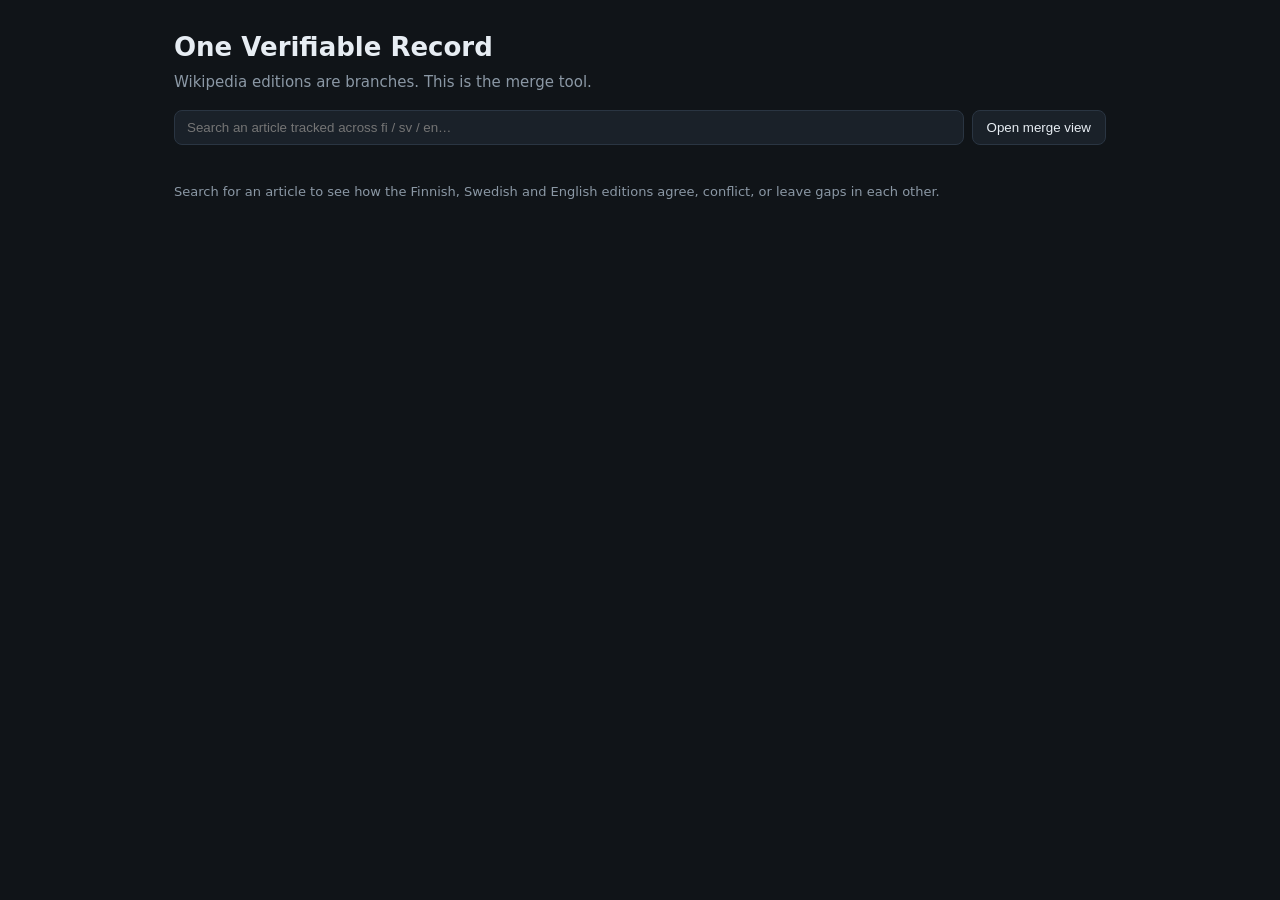
==== web/index.html @ 5ed77d6c "First commit" ====
<!doctype html>
<html lang="en">
<head>
  <meta charset="utf-8">
  <meta name="viewport" content="width=device-width, initial-scale=1">
  <title>One Verifiable Record</title>
  <link rel="stylesheet" href="styles.css">
</head>
<body>
  <header>
    <h1>One Verifiable Record</h1>
    <p class="tagline">Wikipedia editions are branches. This is the merge tool.</p>
    <form id="search-form">
      <input id="search-input" placeholder="Search an article tracked across fi / sv / en…" autocomplete="off">
      <button type="submit">Open merge view</button>
    </form>
  </header>

  <main>
    <section id="article-picker">
      <p class="muted">Search for an article to see how the Finnish, Swedish and English
      editions agree, conflict, or leave gaps in each other.</p>
      <div id="results" class="results"></div>
    </section>

    <section id="merge-view" hidden>
      <div id="merge-header"></div>
      <div id="clusters"></div>
      <section id="suggestions" hidden></section>

      <section id="qa">
        <h2>Ask this article</h2>
        <form id="qa-form">
          <input id="qa-input" placeholder="e.g. What birth date do the editions give?" autocomplete="off">
          <button type="submit">Ask</button>
        </form>
        <div id="qa-answer"></div>
      </section>
    </section>
  </main>

  <dialog id="modal">
    <div id="modal-body"></div>
    <button id="modal-close">Close</button>
  </dialog>

  <script src="app.js"></script>
</body>
</html>
---- web/styles.css ----
:root {
  --bg: #101418;
  --panel: #1a2129;
  --border: #2a3542;
  --text: #e7edf3;
  --muted: #8b98a5;
  --accent: #4da3ff;
  --ok: #2f9e63;
  --warn: #d9a441;
  --bad: #e0564b;
}

* { box-sizing: border-box; }
body {
  margin: 0;
  font: 15px/1.5 system-ui, -apple-system, "Segoe UI", sans-serif;
  background: var(--bg);
  color: var(--text);
}
header { padding: 28px 24px 8px; max-width: 980px; margin: 0 auto; }
main { padding: 16px 24px 64px; max-width: 980px; margin: 0 auto; }
h1 { margin: 0 0 4px; font-size: 26px; }
h2 { margin: 24px 0 8px; font-size: 19px; }
.tagline { color: var(--muted); margin: 0 0 16px; }

#search-form, #qa-form { display: flex; gap: 8px; }
#search-input, #qa-input {
  flex: 1; padding: 9px 12px; border-radius: 8px;
  border: 1px solid var(--border); background: var(--panel); color: var(--text);
}
button {
  padding: 9px 14px; border-radius: 8px; border: 1px solid var(--border);
  background: var(--panel); color: var(--text); cursor: pointer;
}
button:hover { border-color: var(--accent); }
.toolbar { margin: 8px 0 16px; }

.muted { color: var(--muted); font-size: 13px; }
.results { display: flex; flex-direction: column; gap: 6px; }
.result {
  text-align: left; display: flex; justify-content: space-between; gap: 12px;
  padding: 10px 12px;
}

.cluster {
  border: 1px solid var(--border); border-left-width: 4px;
  border-radius: 10px; padding: 12px 14px; margin: 10px 0;
  background: var(--panel);
}
.cluster.conflict { border-left-color: var(--bad); }
.cluster.gap { border-left-color: var(--warn); }
.cluster.agree { border-left-color: var(--ok); }
.cluster > header { display: flex; align-items: center; gap: 10px; margin-bottom: 8px; }

.badge {
  font-size: 12px; font-weight: 700; padding: 2px 10px;
  border-radius: 999px; text-transform: uppercase; letter-spacing: 0.4px;
}
.badge.conflict { background: rgba(224, 86, 75, 0.16); color: var(--bad); }
.badge.gap { background: rgba(217, 164, 65, 0.16); color: var(--warn); }
.badge.agree { background: rgba(47, 158, 99, 0.16); color: var(--ok); }

.claim-grid { display: grid; grid-template-columns: repeat(auto-fit, minmax(240px, 1fr)); gap: 10px; }
.claim {
  border: 1px solid var(--border); border-radius: 8px; padding: 10px 12px;
  background: rgba(255, 255, 255, 0.02);
}
.claim .lang { font-weight: 700; color: var(--accent); margin-right: 8px; }
.claim p { margin: 6px 0; }
.claim .muted { display: block; margin-bottom: 6px; }

.links .verdict { margin: 6px 0 0; font-size: 14px; }
.verdict.contradicted b { color: var(--bad); }
.verdict.supported b { color: var(--ok); }
.verdict.definition_mismatch b, .verdict.unverifiable b { color: var(--warn); }

.draft { margin: 12px 0; }
.draft pre {
  white-space: pre-wrap; background: rgba(255, 255, 255, 0.03);
  border: 1px solid var(--border); border-radius: 8px; padding: 10px 12px;
}

#qa { margin-top: 40px; }
#qa-answer { margin-top: 10px; }
.citations { padding-left: 18px; font-size: 13px; }
.citations a { color: var(--accent); text-decoration: none; }
.citations a:hover { text-decoration: underline; }

dialog {
  background: var(--panel); color: var(--text);
  border: 1px solid var(--border); border-radius: 12px;
  max-width: 720px; width: 90%;
}
dialog::backdrop { background: rgba(0, 0, 0, 0.6); }
dialog table { width: 100%; border-collapse: collapse; font-size: 13px; }
dialog th, dialog td { text-align: left; padding: 6px 8px; border-bottom: 1px solid var(--border); }
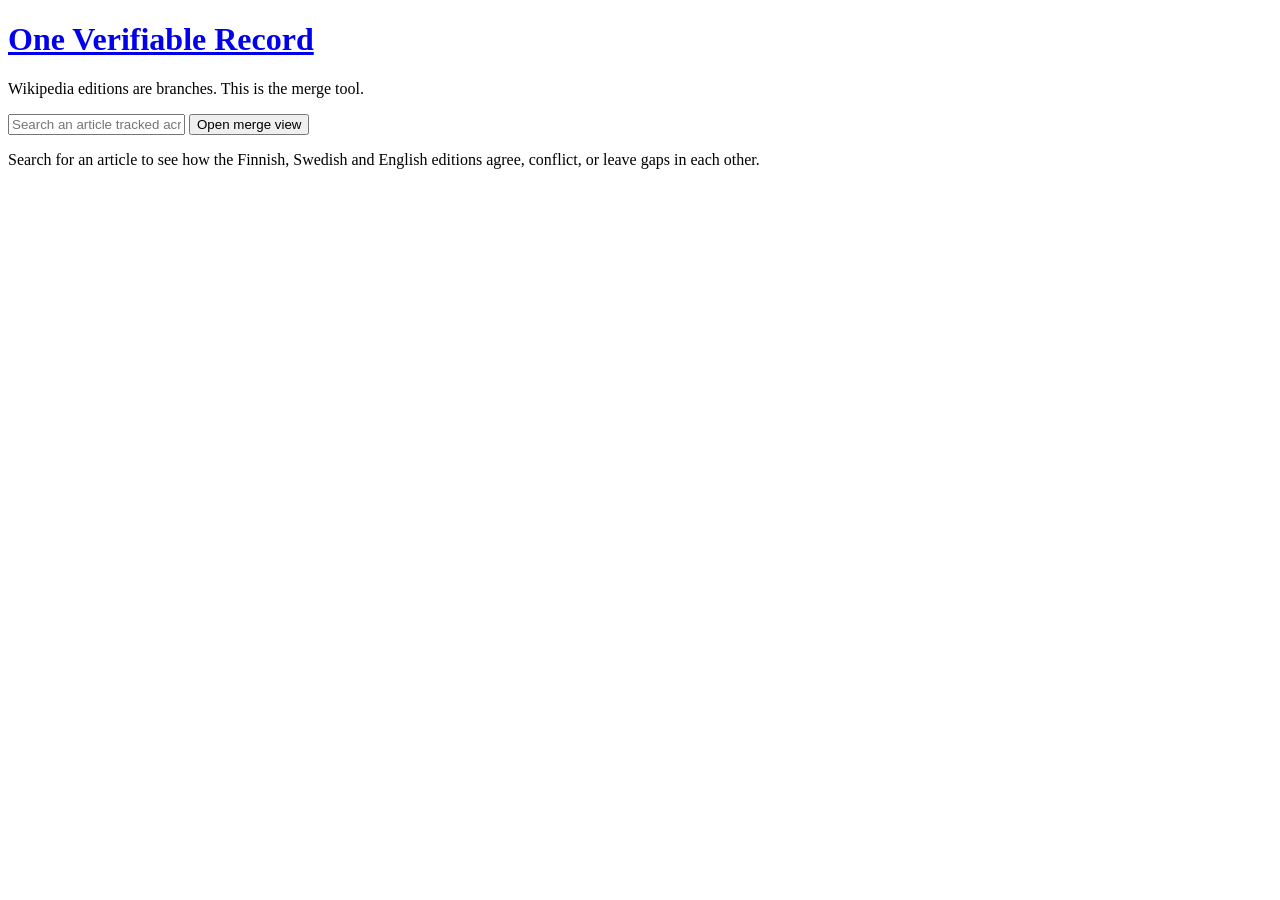
==== commit e59a43ac: "Scaffold modular frontend, API contract and assumptions log Co-Authored-By: Claude Opus 5.5 <noreply" ====
--- a/web/index.html
+++ b/web/index.html
@@ -4,14 +4,19 @@
   <meta charset="utf-8">
   <meta name="viewport" content="width=device-width, initial-scale=1">
   <title>One Verifiable Record</title>
-  <link rel="stylesheet" href="styles.css">
+  <link rel="stylesheet" href="/css/base.css">
+  <link rel="stylesheet" href="/css/merge.css">
+  <link rel="stylesheet" href="/css/panels.css">
 </head>
 <body>
-  <header>
-    <h1>One Verifiable Record</h1>
-    <p class="tagline">Wikipedia editions are branches. This is the merge tool.</p>
-    <form id="search-form">
-      <input id="search-input" placeholder="Search an article tracked across fi / sv / en…" autocomplete="off">
+  <header id="app-header">
+    <div class="brand">
+      <a href="#/" class="home-link"><h1>One Verifiable Record</h1></a>
+      <p class="tagline">Wikipedia editions are branches. This is the merge tool.</p>
+    </div>
+    <div id="reviewer-slot"></div>
+    <form id="search-form" role="search">
+      <input id="search-input" placeholder="Search an article tracked across fi / sv / en…" autocomplete="off" aria-label="Search articles">
       <button type="submit">Open merge view</button>
     </form>
   </header>
@@ -20,30 +25,24 @@
     <section id="article-picker">
       <p class="muted">Search for an article to see how the Finnish, Swedish and English
       editions agree, conflict, or leave gaps in each other.</p>
-      <div id="results" class="results"></div>
+      <div id="results" class="results" role="listbox"></div>
     </section>
 
     <section id="merge-view" hidden>
       <div id="merge-header"></div>
+      <div id="summary-bar"></div>
+      <div id="filters"></div>
+      <div id="recheck-banner" hidden></div>
       <div id="clusters"></div>
-      <section id="suggestions" hidden></section>
-
-      <section id="qa">
-        <h2>Ask this article</h2>
-        <form id="qa-form">
-          <input id="qa-input" placeholder="e.g. What birth date do the editions give?" autocomplete="off">
-          <button type="submit">Ask</button>
-        </form>
-        <div id="qa-answer"></div>
-      </section>
+      <section id="suggestions"></section>
+      <section id="qa"></section>
     </section>
   </main>
 
-  <dialog id="modal">
-    <div id="modal-body"></div>
-    <button id="modal-close">Close</button>
-  </dialog>
+  <dialog id="history-dialog"></dialog>
+  <dialog id="help-dialog"></dialog>
+  <div id="toasts" aria-live="polite"></div>
 
-  <script src="app.js"></script>
+  <script type="module" src="/js/main.js"></script>
 </body>
 </html>
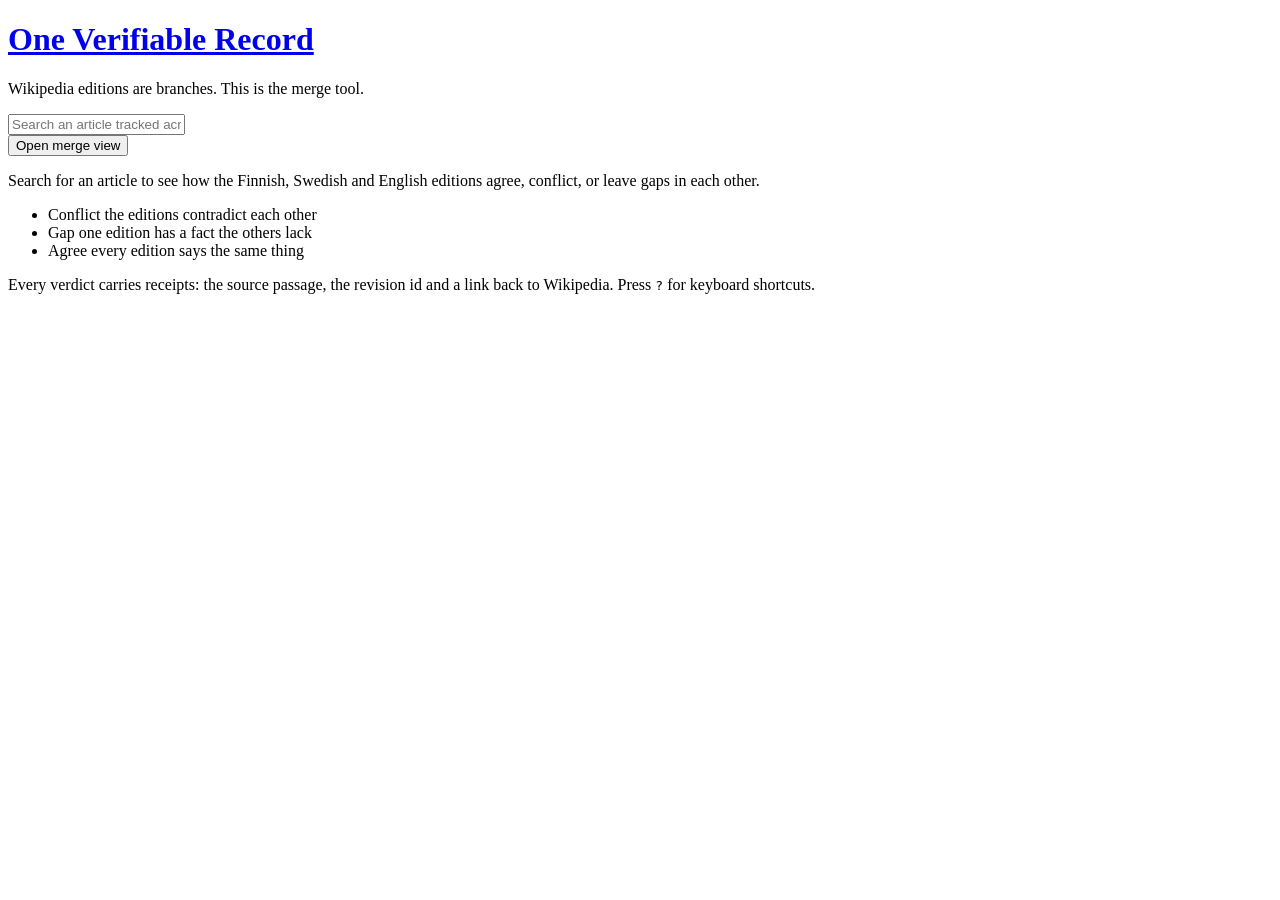
==== commit 136a9a43: "Interactive merge view, review→re-check flow, SVT timeline, patch export - server: re-check endpoint" ====
--- a/web/index.html
+++ b/web/index.html
@@ -8,7 +8,7 @@
   <link rel="stylesheet" href="/css/merge.css">
   <link rel="stylesheet" href="/css/panels.css">
 </head>
-<body>
+<body data-route="picker">
   <header id="app-header">
     <div class="brand">
       <a href="#/" class="home-link"><h1>One Verifiable Record</h1></a>
@@ -16,16 +16,25 @@
     </div>
     <div id="reviewer-slot"></div>
     <form id="search-form" role="search">
-      <input id="search-input" placeholder="Search an article tracked across fi / sv / en…" autocomplete="off" aria-label="Search articles">
+      <div class="search-box">
+        <input id="search-input" placeholder="Search an article tracked across fi / sv / en… (press /)" autocomplete="off" spellcheck="false" aria-label="Search articles">
+        <div id="results" class="results" role="listbox" aria-label="Matching articles" hidden></div>
+      </div>
       <button type="submit">Open merge view</button>
     </form>
   </header>
 
-  <main>
+  <main id="main">
     <section id="article-picker">
       <p class="muted">Search for an article to see how the Finnish, Swedish and English
       editions agree, conflict, or leave gaps in each other.</p>
-      <div id="results" class="results" role="listbox"></div>
+      <ul class="legend">
+        <li><span class="badge conflict">Conflict</span> the editions contradict each other</li>
+        <li><span class="badge gap">Gap</span> one edition has a fact the others lack</li>
+        <li><span class="badge agree">Agree</span> every edition says the same thing</li>
+      </ul>
+      <p class="muted">Every verdict carries receipts: the source passage, the revision id and a
+      link back to Wikipedia. Press <kbd>?</kbd> for keyboard shortcuts.</p>
     </section>
 
     <section id="merge-view" hidden>
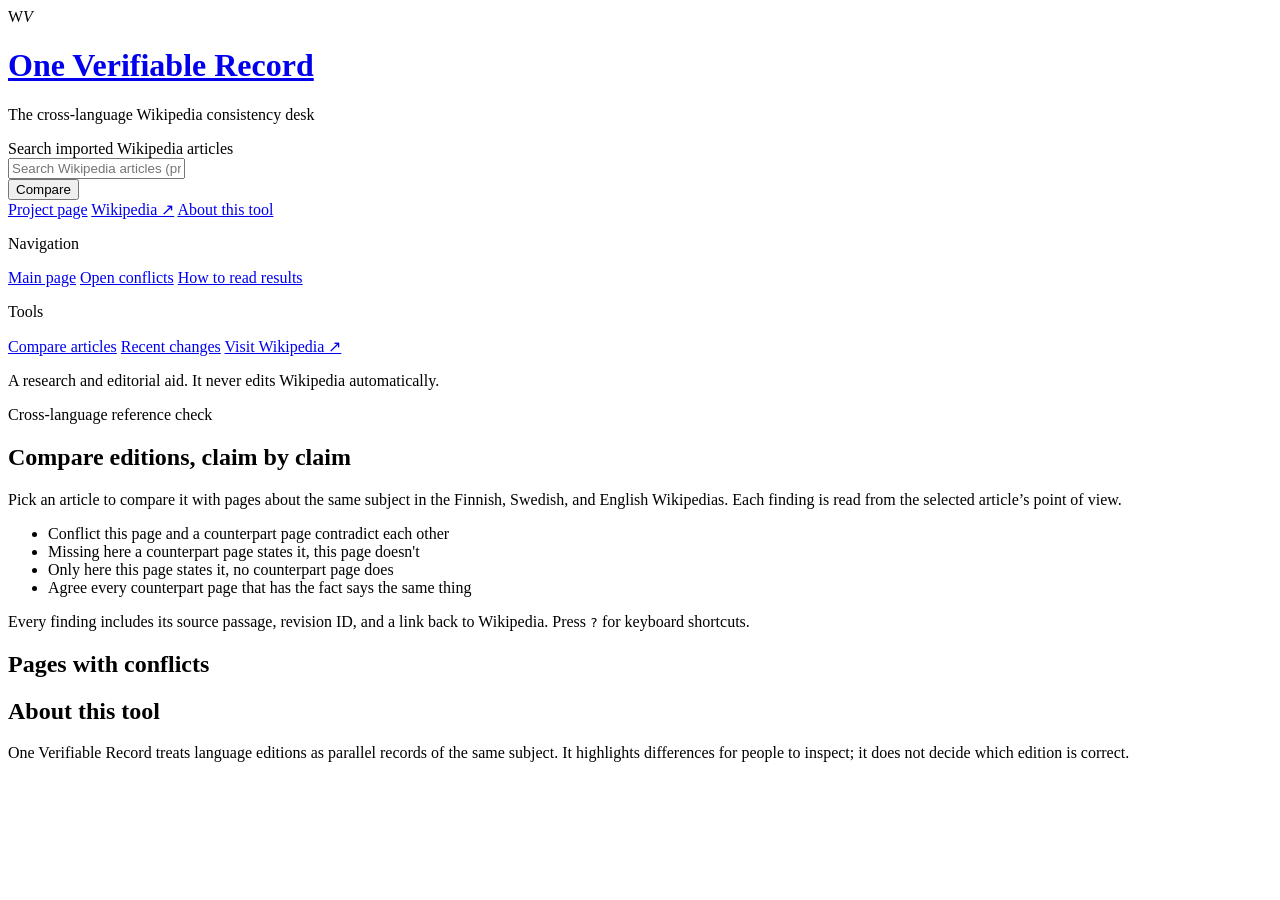
==== commit 32af55dd: "Complete web frontend with merge view, review, and interactivity - Add web/js/landing.js: Landing pa" ====
--- a/web/index.html
+++ b/web/index.html
@@ -3,46 +3,76 @@
 <head>
   <meta charset="utf-8">
   <meta name="viewport" content="width=device-width, initial-scale=1">
-  <title>One Verifiable Record</title>
+  <title>One Verifiable Record — Wikipedia consistency desk</title>
   <link rel="stylesheet" href="/css/base.css">
   <link rel="stylesheet" href="/css/merge.css">
   <link rel="stylesheet" href="/css/panels.css">
 </head>
-<body data-route="picker">
+<body data-route="landing">
   <header id="app-header">
+    <div class="wordmark" aria-hidden="true"><span>W</span><i>V</i></div>
     <div class="brand">
       <a href="#/" class="home-link"><h1>One Verifiable Record</h1></a>
-      <p class="tagline">Wikipedia editions are branches. This is the merge tool.</p>
+      <p class="tagline">The cross-language Wikipedia consistency desk</p>
     </div>
-    <div id="reviewer-slot"></div>
+    <div class="account-area"><div id="reviewer-slot"></div></div>
     <form id="search-form" role="search">
+      <label class="sr-only" for="search-input">Search imported Wikipedia articles</label>
       <div class="search-box">
-        <input id="search-input" placeholder="Search an article tracked across fi / sv / en… (press /)" autocomplete="off" spellcheck="false" aria-label="Search articles">
-        <div id="results" class="results" role="listbox" aria-label="Matching articles" hidden></div>
+        <input id="search-input" placeholder="Search Wikipedia articles (press /)" autocomplete="off" spellcheck="false" aria-label="Search pages by title" aria-expanded="false">
+        <div id="results" class="results" role="listbox" aria-label="Matching pages" hidden></div>
       </div>
-      <button type="submit">Open merge view</button>
+      <button type="submit" class="search-submit">Compare</button>
     </form>
+    <nav class="page-tabs" aria-label="Project navigation">
+      <a class="active" href="#/">Project page</a>
+      <a href="https://www.wikipedia.org/" target="_blank" rel="noopener">Wikipedia ↗</a>
+      <a href="#about">About this tool</a>
+    </nav>
   </header>
 
+  <div class="wiki-layout">
+    <aside class="wiki-rail" aria-label="Project navigation">
+      <nav>
+        <p class="rail-label">Navigation</p>
+        <a href="#/">Main page</a>
+        <a href="#conflicted-title">Open conflicts</a>
+        <a href="#about">How to read results</a>
+        <p class="rail-label">Tools</p>
+        <a href="#/">Compare articles</a>
+        <a href="#/">Recent changes</a>
+        <a href="https://www.wikipedia.org/" target="_blank" rel="noopener">Visit Wikipedia ↗</a>
+      </nav>
+      <p class="rail-note">A research and editorial aid. It never edits Wikipedia automatically.</p>
+    </aside>
   <main id="main">
-    <section id="article-picker">
-      <p class="muted">Search for an article to see how the Finnish, Swedish and English
-      editions agree, conflict, or leave gaps in each other.</p>
+    <section id="landing">
+      <div class="article-lead">
+        <p class="page-kicker">Cross-language reference check</p>
+        <h2>Compare editions, claim by claim</h2>
+        <p>Pick an article to compare it with pages about the same subject in the Finnish, Swedish, and English Wikipedias. Each finding is read from the selected article’s point of view.</p>
+      </div>
       <ul class="legend">
-        <li><span class="badge conflict">Conflict</span> the editions contradict each other</li>
-        <li><span class="badge gap">Gap</span> one edition has a fact the others lack</li>
-        <li><span class="badge agree">Agree</span> every edition says the same thing</li>
+        <li><span class="badge conflict">Conflict</span> this page and a counterpart page contradict each other</li>
+        <li><span class="badge missing_here">Missing here</span> a counterpart page states it, this page doesn't</li>
+        <li><span class="badge only_here">Only here</span> this page states it, no counterpart page does</li>
+        <li><span class="badge agree">Agree</span> every counterpart page that has the fact says the same thing</li>
       </ul>
-      <p class="muted">Every verdict carries receipts: the source passage, the revision id and a
-      link back to Wikipedia. Press <kbd>?</kbd> for keyboard shortcuts.</p>
+      <p class="editorial-note">Every finding includes its source passage, revision ID, and a link back to Wikipedia. Press <kbd>?</kbd> for keyboard shortcuts.</p>
+      <h2 id="conflicted-title">Pages with conflicts</h2>
+      <div id="conflicted-pages" aria-labelledby="conflicted-title"></div>
+      <section id="about" class="about-box" aria-labelledby="about-title">
+        <h2 id="about-title">About this tool</h2>
+        <p>One Verifiable Record treats language editions as parallel records of the same subject. It highlights differences for people to inspect; it does not decide which edition is correct.</p>
+      </section>
     </section>
 
-    <section id="merge-view" hidden>
-      <div id="merge-header"></div>
+    <section id="compare-view" hidden>
+      <div id="compare-header"></div>
       <div id="summary-bar"></div>
       <div id="filters"></div>
       <div id="recheck-banner" hidden></div>
-      <div id="clusters"></div>
+      <div id="rows"></div>
       <section id="suggestions"></section>
       <section id="qa"></section>
     </section>
@@ -52,6 +82,8 @@
   <dialog id="help-dialog"></dialog>
   <div id="toasts" aria-live="polite"></div>
 
+  </div>
+
   <script type="module" src="/js/main.js"></script>
 </body>
 </html>
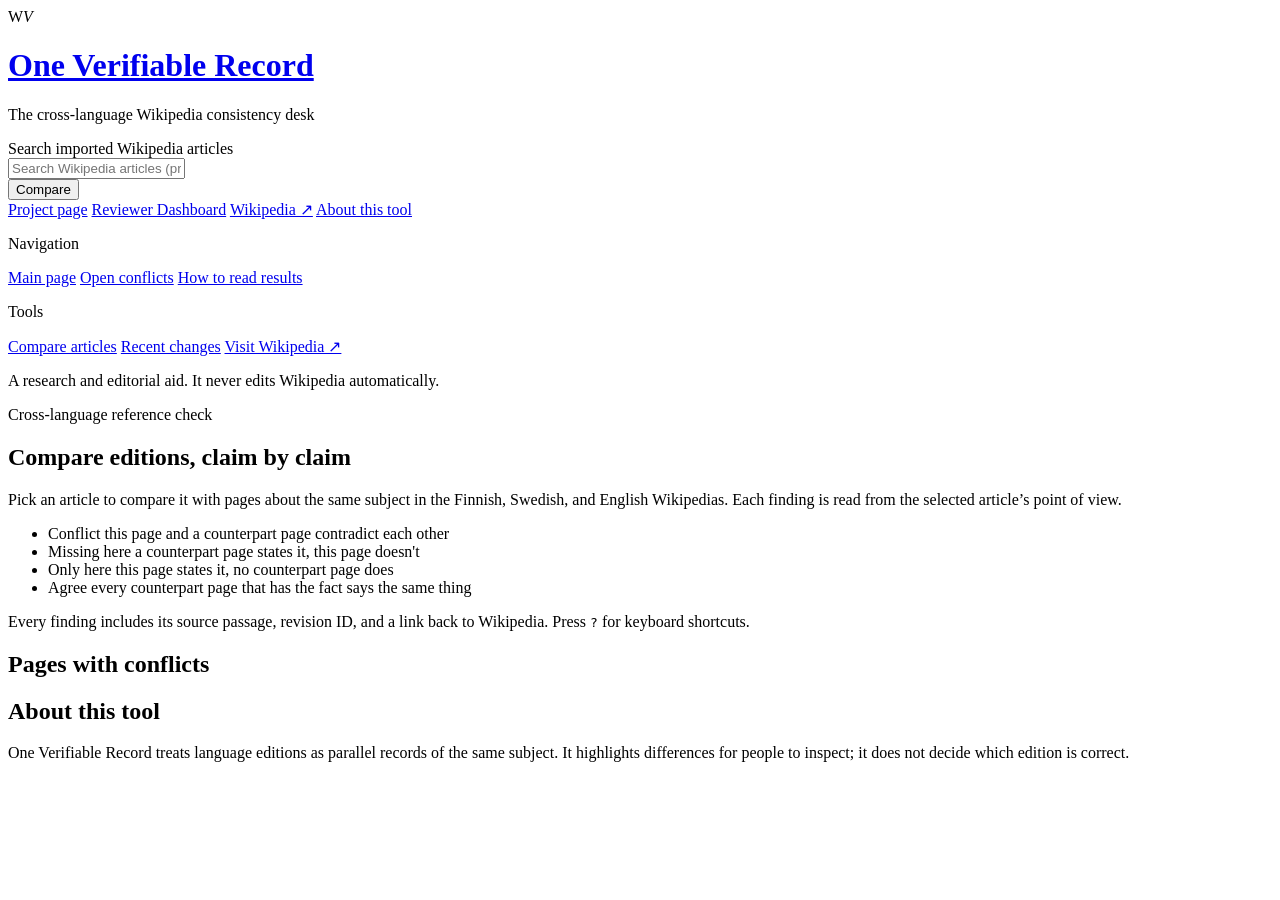
==== commit cfe419c5: "Add Smart Reviewer Dashboard backend endpoint and navigation - Add GET /api/review/queue endpoint fo" ====
--- a/web/index.html
+++ b/web/index.html
@@ -26,6 +26,7 @@
     </form>
     <nav class="page-tabs" aria-label="Project navigation">
       <a class="active" href="#/">Project page</a>
+      <a href="#/review">Reviewer Dashboard</a>
       <a href="https://www.wikipedia.org/" target="_blank" rel="noopener">Wikipedia ↗</a>
       <a href="#about">About this tool</a>
     </nav>
@@ -76,6 +77,13 @@
       <section id="suggestions"></section>
       <section id="qa"></section>
     </section>
+
+    <section id="review-dashboard" hidden>
+      <div id="review-header"></div>
+      <div id="review-filters"></div>
+      <div id="review-queue"></div>
+      <div id="review-pagination"></div>
+    </section>
   </main>
 
   <dialog id="history-dialog"></dialog>
